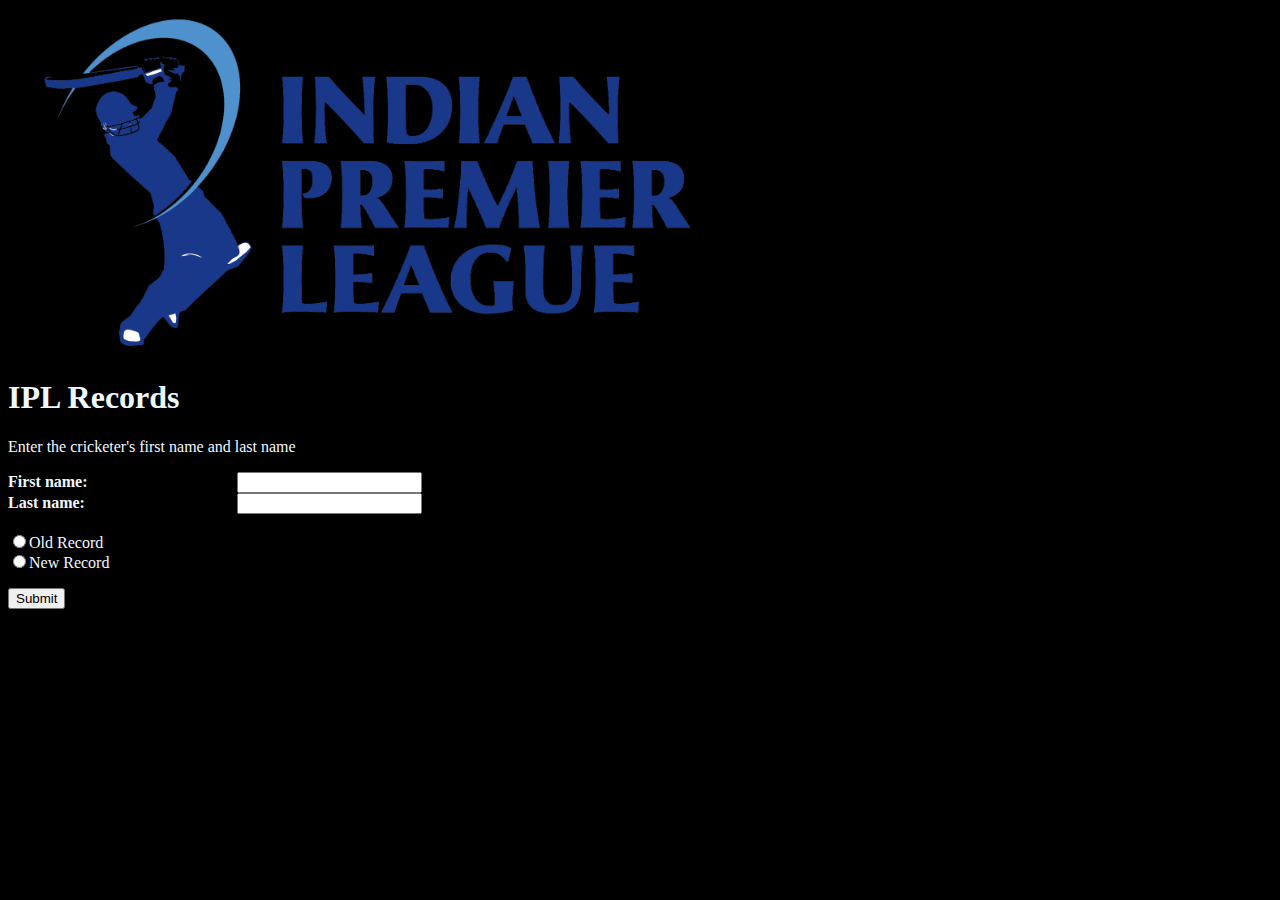
==== ipl/addcricketer.html @ b2e1b5a3 "Added forms to add or modify cricket data" ====
<!DOCTYPE html PUBLIC "-//W3C//DTD XHTML 1.0 Transitional//EN"
  "http://www.w3.org/TR/xhtml1/DTD/xhtml1-transitional.dtd">
<html xmlns="http://www.w3.org/1999/xhtml" xml:lang="en" lang="en">
<head>
  <meta http-equiv="Content-Type" content="text/html; charset=utf-8" />
  <title>IPL Records | Add Cricketer</title>
  <link rel="stylesheet" type="text/css" href="style1.css" />
</head>
<body style="background-color:black; color:aliceblue">
  <img src="ipl.png" height="350" alt="" />
  <h1>IPL Records</h1>
  <p>Enter the cricketer's first name and last name</p>
  <form method="post" action="adddetails.php">
    <label for="firstname">First name:</label>
    <input type="text" id="firstname" name="firstname" required="required"/><br />
    <label for="lastname">Last name:</label>
    <input type="text" id="lastname" name="lastname" required="required"/><br /><br/>
    <input type="radio" name="old_or_new" value="old" required="required">Old Record<br/>
    <input type="radio" name="old_or_new" value="new" >New Record
    <p></p>
    <input type="submit" name="Submit" value="Submit" />
  </form>
</body>
</html>
---- ipl/style1.css ----
form label {  display: inline-block;  width: 225px;
  font-weight: bold;
}
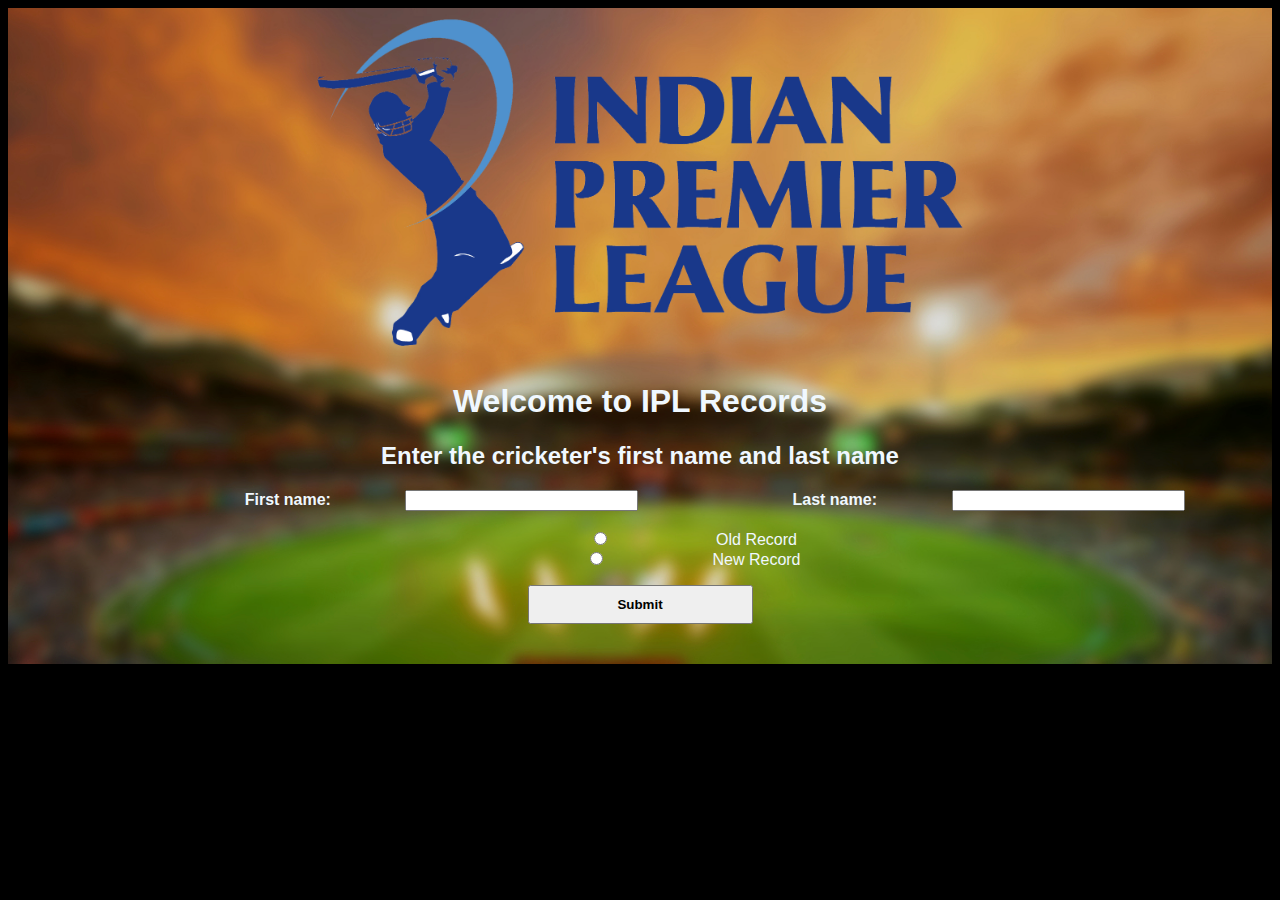
==== commit 8742da70: "Added git repository to the root server folder" ====
--- a/ipl/addcricketer.html
+++ b/ipl/addcricketer.html
@@ -1,24 +1,38 @@
-<!DOCTYPE html PUBLIC "-//W3C//DTD XHTML 1.0 Transitional//EN"
-  "http://www.w3.org/TR/xhtml1/DTD/xhtml1-transitional.dtd">
-<html xmlns="http://www.w3.org/1999/xhtml" xml:lang="en" lang="en">
+<!DOCTYPE html>
+<html>
 <head>
   <meta http-equiv="Content-Type" content="text/html; charset=utf-8" />
-  <title>IPL Records | Add Cricketer</title>
+  <title>Add Cricketer | IPL Records</title>
   <link rel="stylesheet" type="text/css" href="style1.css" />
+  <style>
+    .parallax {
+      background-image: url("stadiumb.jpg");
+      background-attachment: fixed;
+      background-position: center;
+      background-repeat: no-repeat;
+      background-size: cover;
+    }
+  </style>
 </head>
-<body style="background-color:black; color:aliceblue">
-  <img src="ipl.png" height="350" alt="" />
-  <h1>IPL Records</h1>
-  <p>Enter the cricketer's first name and last name</p>
-  <form method="post" action="adddetails.php">
+<body style="background-color:black; color:aliceblue; font-family:sans-serif; text-align : center">
+<div class="parallax">
+
+  <img src="ipl.png" height="350" alt="Indian Premier League" />
+  <h1>Welcome to IPL Records</h1>
+  <p><h2>Enter the cricketer's first name and last name</h2></p>
+  <div style=" padding-bottom:40px">
+  <form method="post" action="adddetails.php" >
     <label for="firstname">First name:</label>
-    <input type="text" id="firstname" name="firstname" required="required"/><br />
+    <input type="text" id="firstname" name="firstname" required="required" autocomplete="on" width="220px"/>
     <label for="lastname">Last name:</label>
-    <input type="text" id="lastname" name="lastname" required="required"/><br /><br/>
+    <input type="text" id="lastname" name="lastname" required="required" autocomplete="on"/><br /><br/>
     <input type="radio" name="old_or_new" value="old" required="required">Old Record<br/>
     <input type="radio" name="old_or_new" value="new" >New Record
     <p></p>
-    <input type="submit" name="Submit" value="Submit" />
+    <input type="submit" name="Submit" value="Submit" style="padding: 10px 20px;"/>
   </form>
+  </div>
+</div>
+</div>
 </body>
-</html>
+</html>--- a/ipl/style1.css
+++ b/ipl/style1.css
@@ -1,5 +1,23 @@
-form label {-  display: inline-block;+form label {
+  display: inline-block;
+  width: 225px;
+  font-weight: bold;
+  padding-left: 80px;
+}
+
+form input {
+  display: inline-block;
+  position: relative;
   width: 225px;
   font-weight: bold;
 }
+
+
+.parallax {
+
+  background-image: url("stadiumb.jpg");
+  background-attachment: fixed;
+  background-position: center;
+  background-repeat: no-repeat;
+  background-size: cover;
+}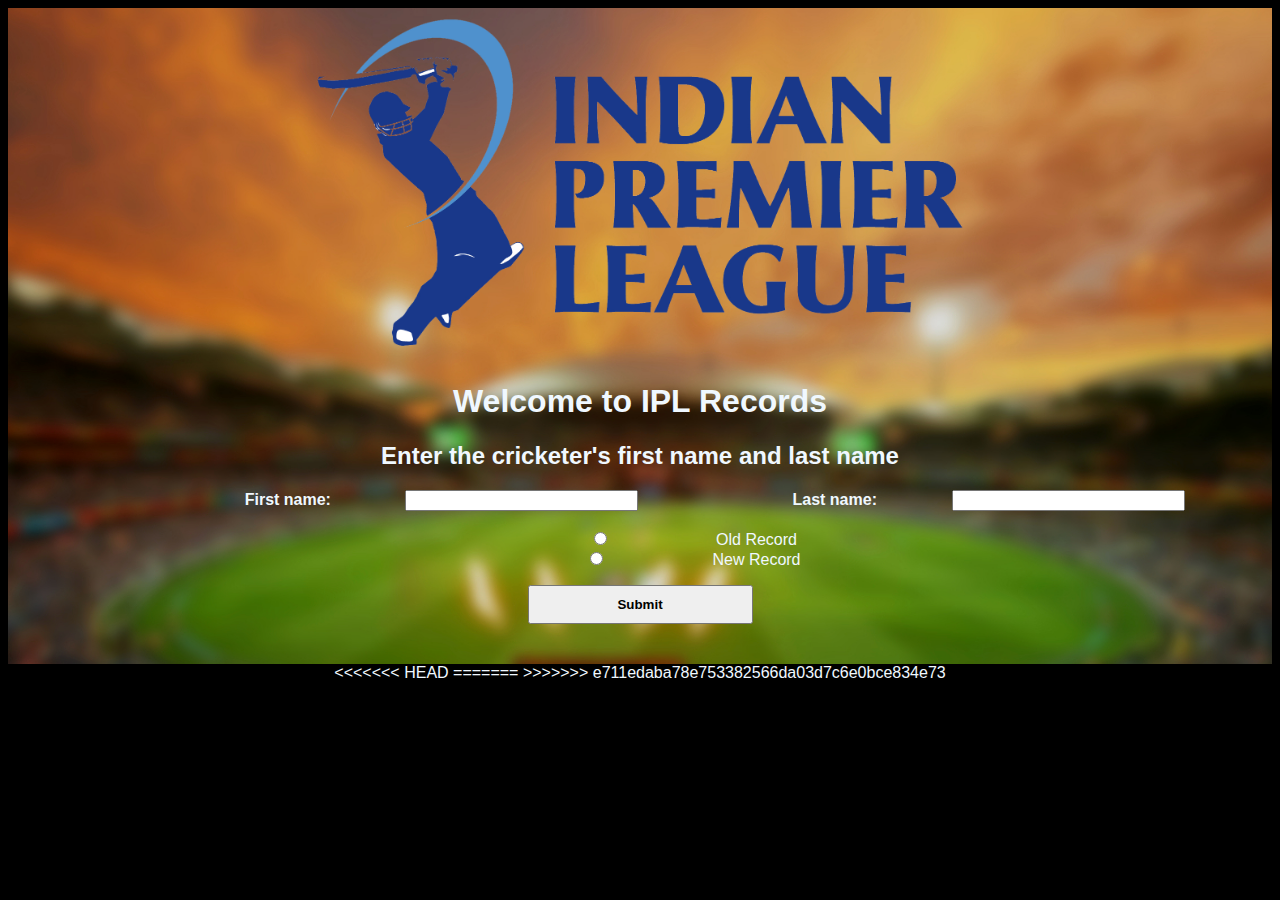
==== commit fe3439e0: "Setting up git repo in root folder" ====
--- a/ipl/addcricketer.html
+++ b/ipl/addcricketer.html
@@ -35,4 +35,8 @@
 </div>
 </div>
 </body>
-</html>+<<<<<<< HEAD
+</html>
+=======
+</html>
+>>>>>>> e711edaba78e753382566da03d7c6e0bce834e73
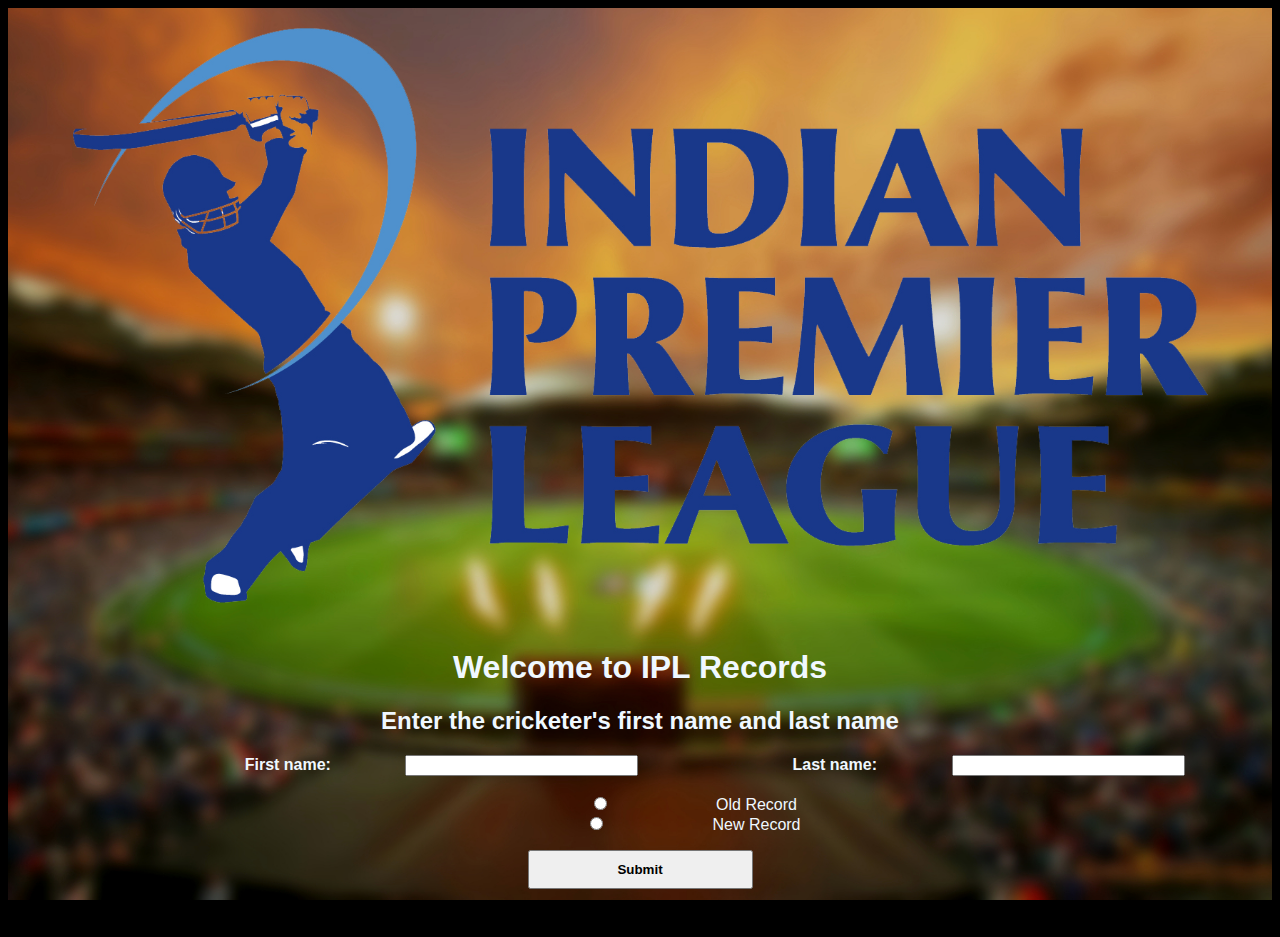
==== commit 9f285ca5: "Made the pages responsive for viewing on mobile" ====
--- a/ipl/addcricketer.html
+++ b/ipl/addcricketer.html
@@ -4,6 +4,9 @@
   <meta http-equiv="Content-Type" content="text/html; charset=utf-8" />
   <title>Add Cricketer | IPL Records</title>
   <link rel="stylesheet" type="text/css" href="style1.css" />
+  <meta name="viewport" content="width=device-width, initial-scale=1.0">
+  <link rel="shortcut icon" href="/icon.ico" type="image/x-icon">
+  <link rel="icon" href="/icon.ico" type="image/x-icon">
   <style>
     .parallax {
       background-image: url("stadiumb.jpg");
@@ -11,13 +14,15 @@
       background-position: center;
       background-repeat: no-repeat;
       background-size: cover;
+      max-width:100%;
+      height:auto;
     }
   </style>
 </head>
 <body style="background-color:black; color:aliceblue; font-family:sans-serif; text-align : center">
 <div class="parallax">
 
-  <img src="ipl.png" height="350" alt="Indian Premier League" />
+  <img src="ipl.png" height="350" alt="Indian Premier League" style="max-width:100%;height:auto;"/>
   <h1>Welcome to IPL Records</h1>
   <p><h2>Enter the cricketer's first name and last name</h2></p>
   <div style=" padding-bottom:40px">
@@ -33,10 +38,5 @@
   </form>
   </div>
 </div>
-</div>
 </body>
-<<<<<<< HEAD
 </html>
-=======
-</html>
->>>>>>> e711edaba78e753382566da03d7c6e0bce834e73
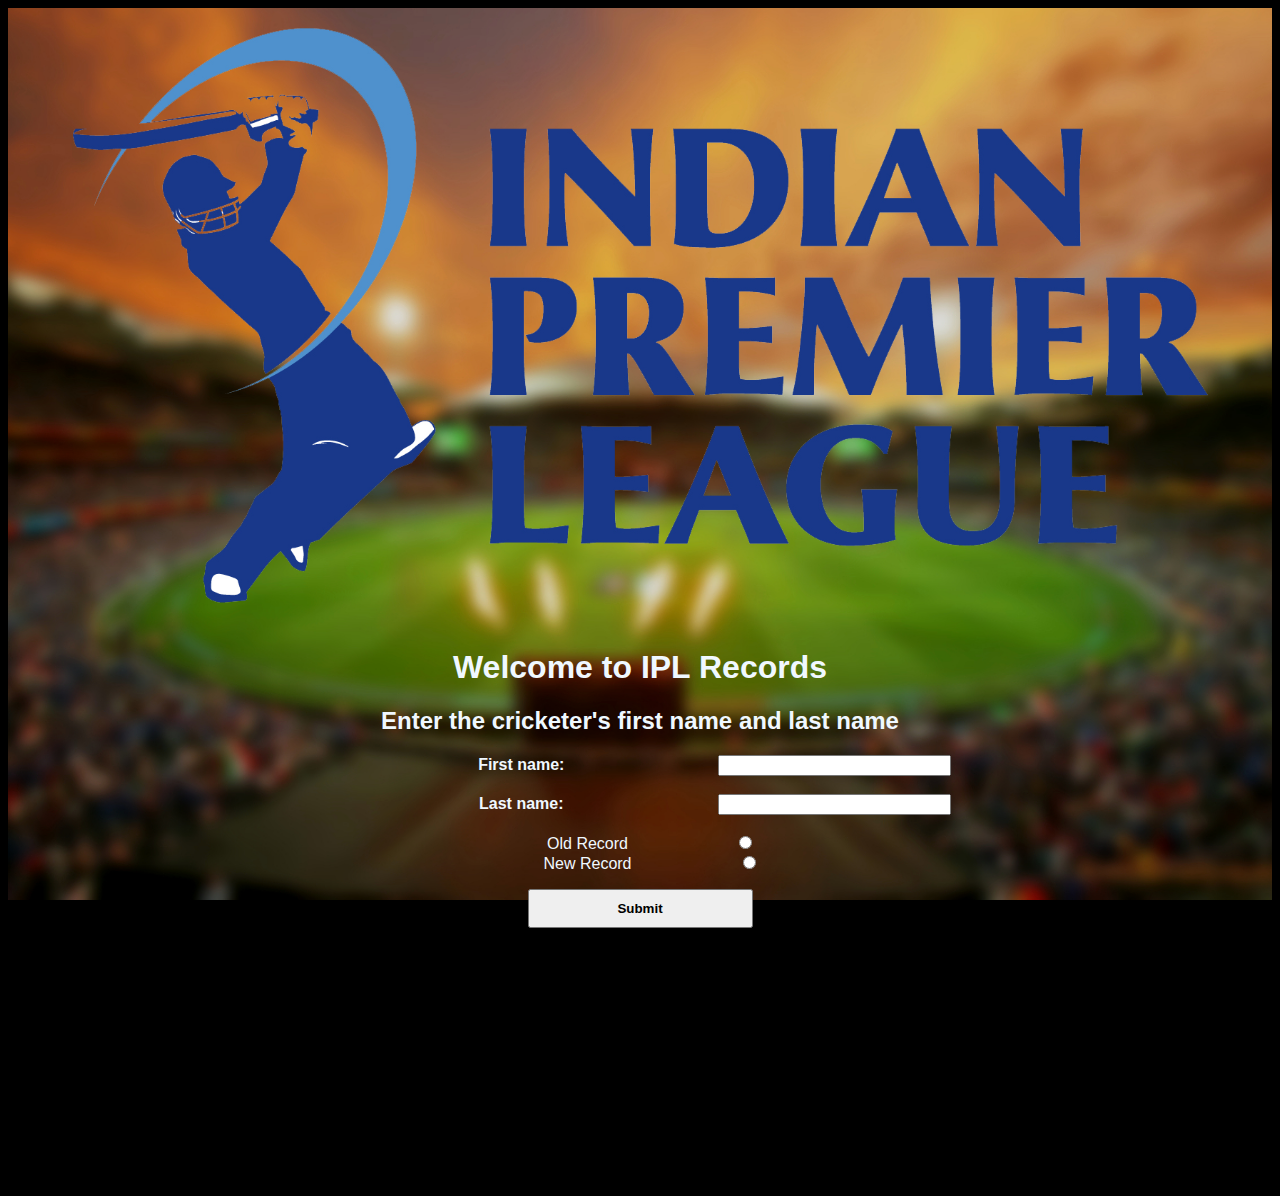
==== commit 831869cd: "Improved the responsiveness of pages" ====
--- a/ipl/addcricketer.html
+++ b/ipl/addcricketer.html
@@ -20,19 +20,19 @@
   </style>
 </head>
 <body style="background-color:black; color:aliceblue; font-family:sans-serif; text-align : center">
-<div class="parallax">
+<div class="parallax" style=" padding-bottom:220px">
 
   <img src="ipl.png" height="350" alt="Indian Premier League" style="max-width:100%;height:auto;"/>
   <h1>Welcome to IPL Records</h1>
   <p><h2>Enter the cricketer's first name and last name</h2></p>
   <div style=" padding-bottom:40px">
   <form method="post" action="adddetails.php" >
-    <label for="firstname">First name:</label>
-    <input type="text" id="firstname" name="firstname" required="required" autocomplete="on" width="220px"/>
-    <label for="lastname">Last name:</label>
+    <label for="firstname" style="padding-right:80px">First name:</label>
+    <input type="text" id="firstname" name="firstname" required="required" autocomplete="on" width="220px"/><br><br>
+    <label for="lastname" style="padding-right:80px">Last name:</label>
     <input type="text" id="lastname" name="lastname" required="required" autocomplete="on"/><br /><br/>
-    <input type="radio" name="old_or_new" value="old" required="required">Old Record<br/>
-    <input type="radio" name="old_or_new" value="new" >New Record
+    &emsp;&emsp;&emsp;&emsp;&emsp;&emsp;&emsp;&emsp;Old Record<input type="radio" name="old_or_new" value="old" required="required"><br/>
+    &emsp;&emsp;&emsp;&emsp;&emsp;&emsp;&emsp;&emsp;New Record<input type="radio" name="old_or_new" value="new" >
     <p></p>
     <input type="submit" name="Submit" value="Submit" style="padding: 10px 20px;"/>
   </form>
